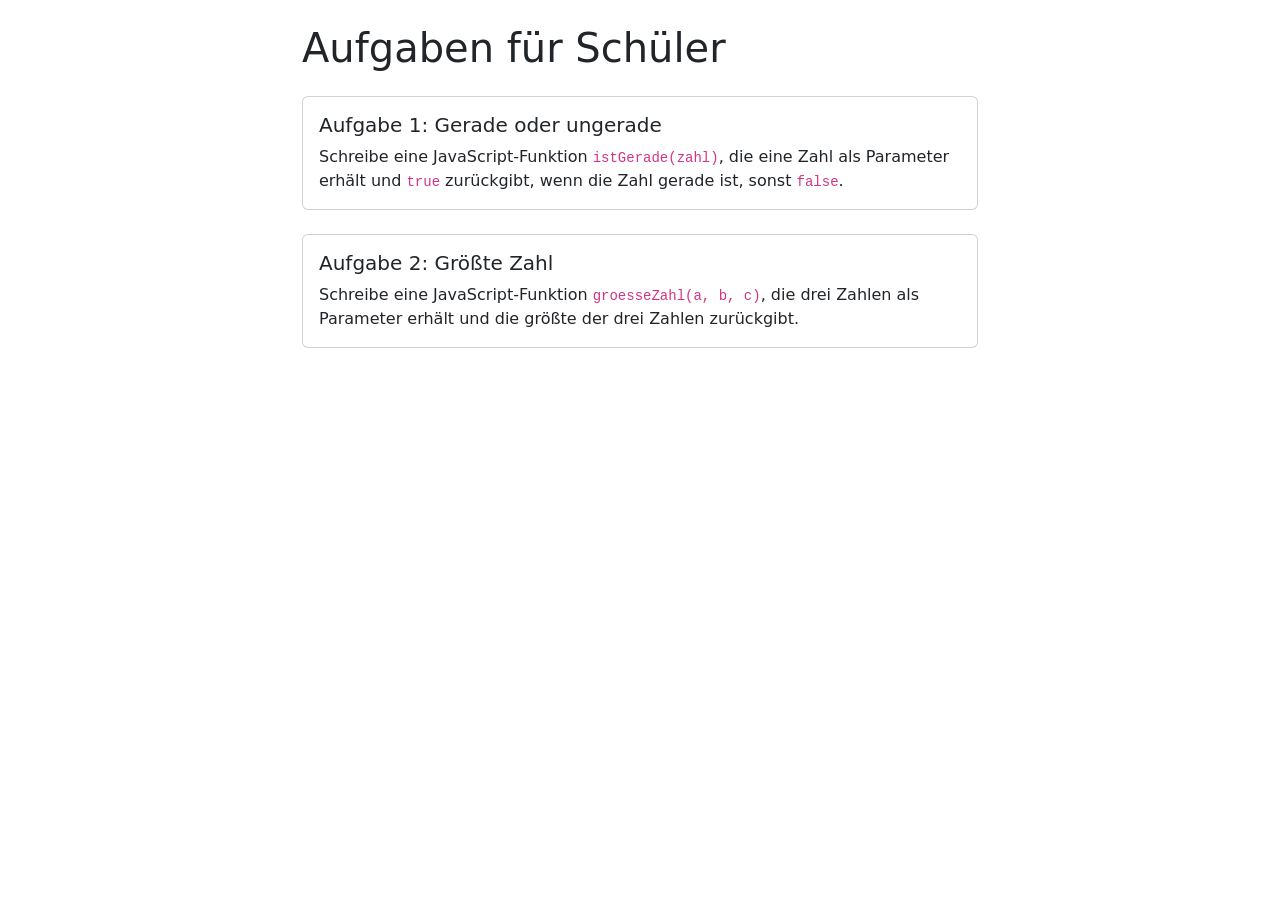
==== aufgabe.html @ fd97647e "Add files via upload" ====
<!DOCTYPE html>
<html lang="de">
<head>
    <meta charset="UTF-8">
    <meta name="viewport" content="width=device-width, initial-scale=1.0">
    <title>Aufgaben</title>
    <link href="https://cdn.jsdelivr.net/npm/bootstrap@5.3.8/dist/css/bootstrap.min.css" rel="stylesheet" integrity="sha384-sRIl4kxILFvY47J16cr9ZwB07vP4J8+LH7qKQnuqkuIAvNWLzeN8tE5YBujZqJLB" crossorigin="anonymous">
</head>
<body>

<div class="container my-4" style="max-width: 700px;">
    <h1 class="mb-4">Aufgaben für Schüler</h1>

    <div class="card mb-4">
        <div class="card-body">
            <h5 class="card-title">Aufgabe 1: Gerade oder ungerade</h5>
            <p class="card-text">
                Schreibe eine JavaScript-Funktion <code>istGerade(zahl)</code>, die eine Zahl als
                Parameter erhält und <code>true</code> zurückgibt, wenn die Zahl gerade ist,
                sonst <code>false</code>.
            </p>
        </div>
    </div>

    <div class="card mb-4">
        <div class="card-body">
            <h5 class="card-title">Aufgabe 2: Größte Zahl</h5>
            <p class="card-text">
                Schreibe eine JavaScript-Funktion <code>groesseZahl(a, b, c)</code>, die drei
                Zahlen als Parameter erhält und die größte der drei Zahlen zurückgibt.
            </p>
        </div>
    </div>
</div>

<script>
  // Call a Timeout

  // The callback function
  function myFunction() {
    alert("Hello!");
  }

  // Function to display any text
  function istGerade(zahl) {
  }

  // Aufgabe 2: Größte Zahl
  function groesseZahl(a, b, c) {
  }

</script>
</body>
</html>
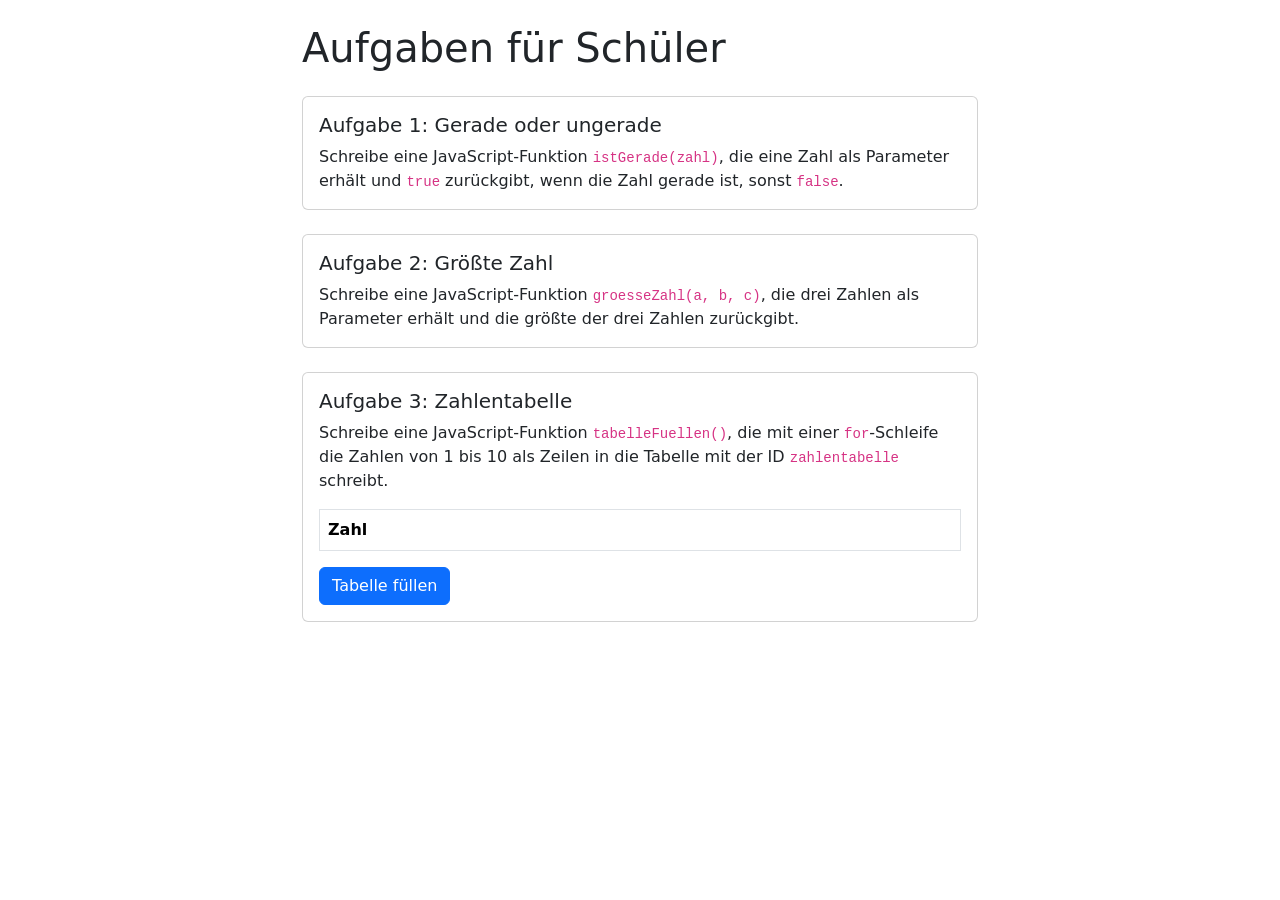
==== commit c3f49243: "Add files via upload" ====
--- a/aufgabe.html
+++ b/aufgabe.html
@@ -31,6 +31,35 @@
             </p>
         </div>
     </div>
+
+    <div class="card mb-4">
+        <div class="card-body">
+            <h5 class="card-title">Aufgabe 3: Zahlentabelle</h5>
+            <p class="card-text">
+                Schreibe eine JavaScript-Funktion <code>tabelleFuellen()</code>, die mit einer
+                <code>for</code>-Schleife die Zahlen von 1 bis 10 als Zeilen in die Tabelle mit
+                der ID <code>zahlentabelle</code> schreibt.
+            </p>
+            <table id="zahlentabelle" class="table table-bordered">
+                <thead>
+                    <tr><th>Zahl</th></tr>
+                </thead>
+                <tbody>
+                    <tr id="zeile-1"></tr>
+                    <tr id="zeile-2"></tr>
+                    <tr id="zeile-3"></tr>
+                    <tr id="zeile-4"></tr>
+                    <tr id="zeile-5"></tr>
+                    <tr id="zeile-6"></tr>
+                    <tr id="zeile-7"></tr>
+                    <tr id="zeile-8"></tr>
+                    <tr id="zeile-9"></tr>
+                    <tr id="zeile-10"></tr>
+                </tbody>
+            </table>
+            <button type="button" class="btn btn-primary" onclick="tabelleFuellen()">Tabelle füllen</button>
+        </div>
+    </div>
 </div>
 
 <script>
@@ -49,6 +78,15 @@
   function groesseZahl(a, b, c) {
   }
 
+  // Aufgabe 3: Zahlentabelle
+  function tabelleFuellen() {
+    for (let i = 1; i <= 10; i++) {
+      const zeile = document.getElementById("zeile-" + i);
+      const zelle = document.createElement("td");
+    <p> TODO </p>
+    }
+  }
+
 </script>
 </body>
 </html>
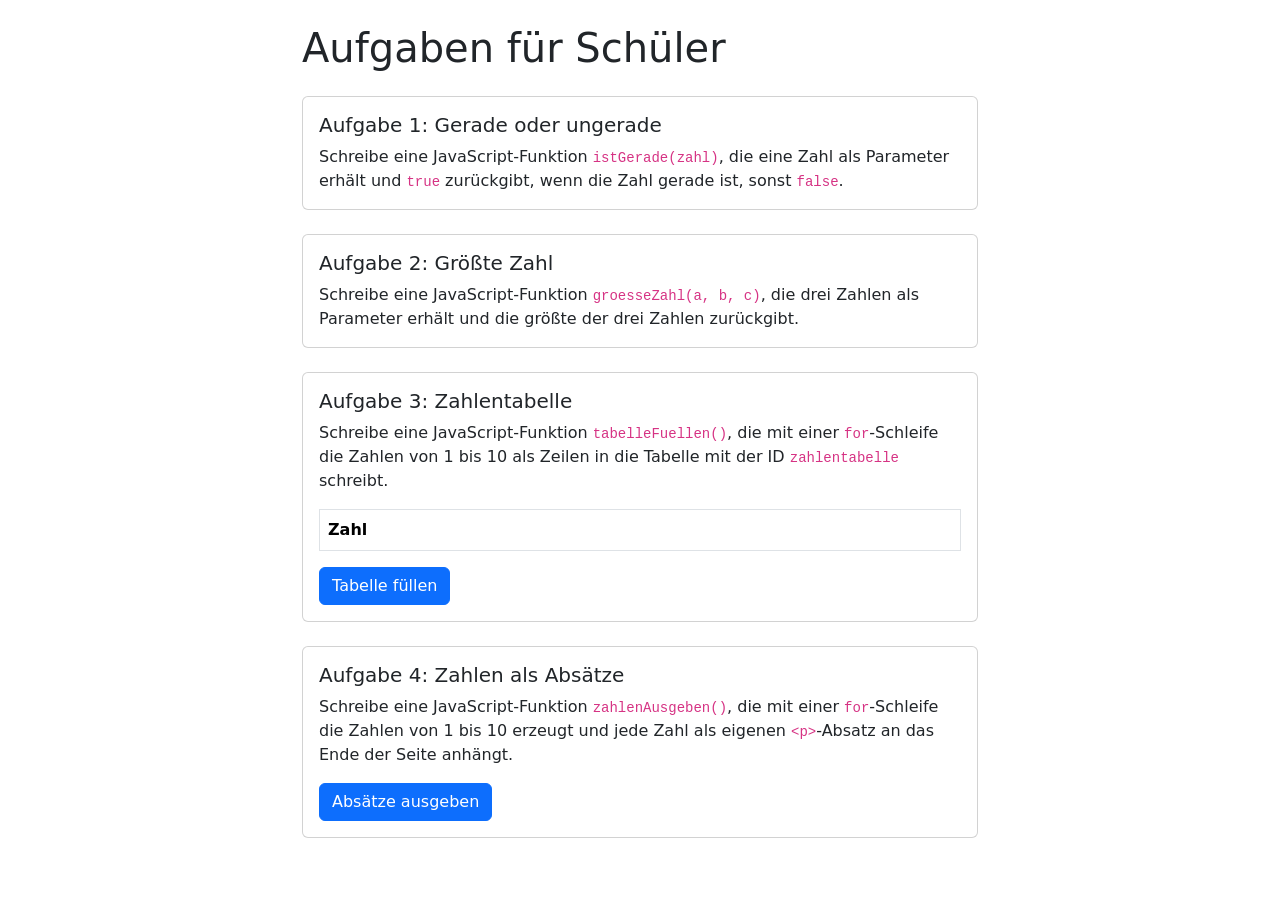
==== commit dcd84c16: "Add files via upload" ====
--- a/aufgabe.html
+++ b/aufgabe.html
@@ -60,6 +60,18 @@
             <button type="button" class="btn btn-primary" onclick="tabelleFuellen()">Tabelle füllen</button>
         </div>
     </div>
+
+    <div class="card mb-4">
+        <div class="card-body">
+            <h5 class="card-title">Aufgabe 4: Zahlen als Absätze</h5>
+            <p class="card-text">
+                Schreibe eine JavaScript-Funktion <code>zahlenAusgeben()</code>, die mit einer
+                <code>for</code>-Schleife die Zahlen von 1 bis 10 erzeugt und jede Zahl als
+                eigenen <code>&lt;p&gt;</code>-Absatz an das Ende der Seite anhängt.
+            </p>
+            <button type="button" class="btn btn-primary" onclick="zahlenAusgeben()">Absätze ausgeben</button>
+        </div>
+    </div>
 </div>
 
 <script>
@@ -83,7 +95,16 @@
     for (let i = 1; i <= 10; i++) {
       const zeile = document.getElementById("zeile-" + i);
       const zelle = document.createElement("td");
-    <p> TODO </p>
+
+    }
+  }
+
+  // Aufgabe 4: Zahlen als Absätze
+  function zahlenAusgeben() {
+    for (let i = 1; i <= 10; i++) {
+        const p = document.createElement("p");
+        p.textContent = i;
+        document.body.appendChild(p);
     }
   }
 
